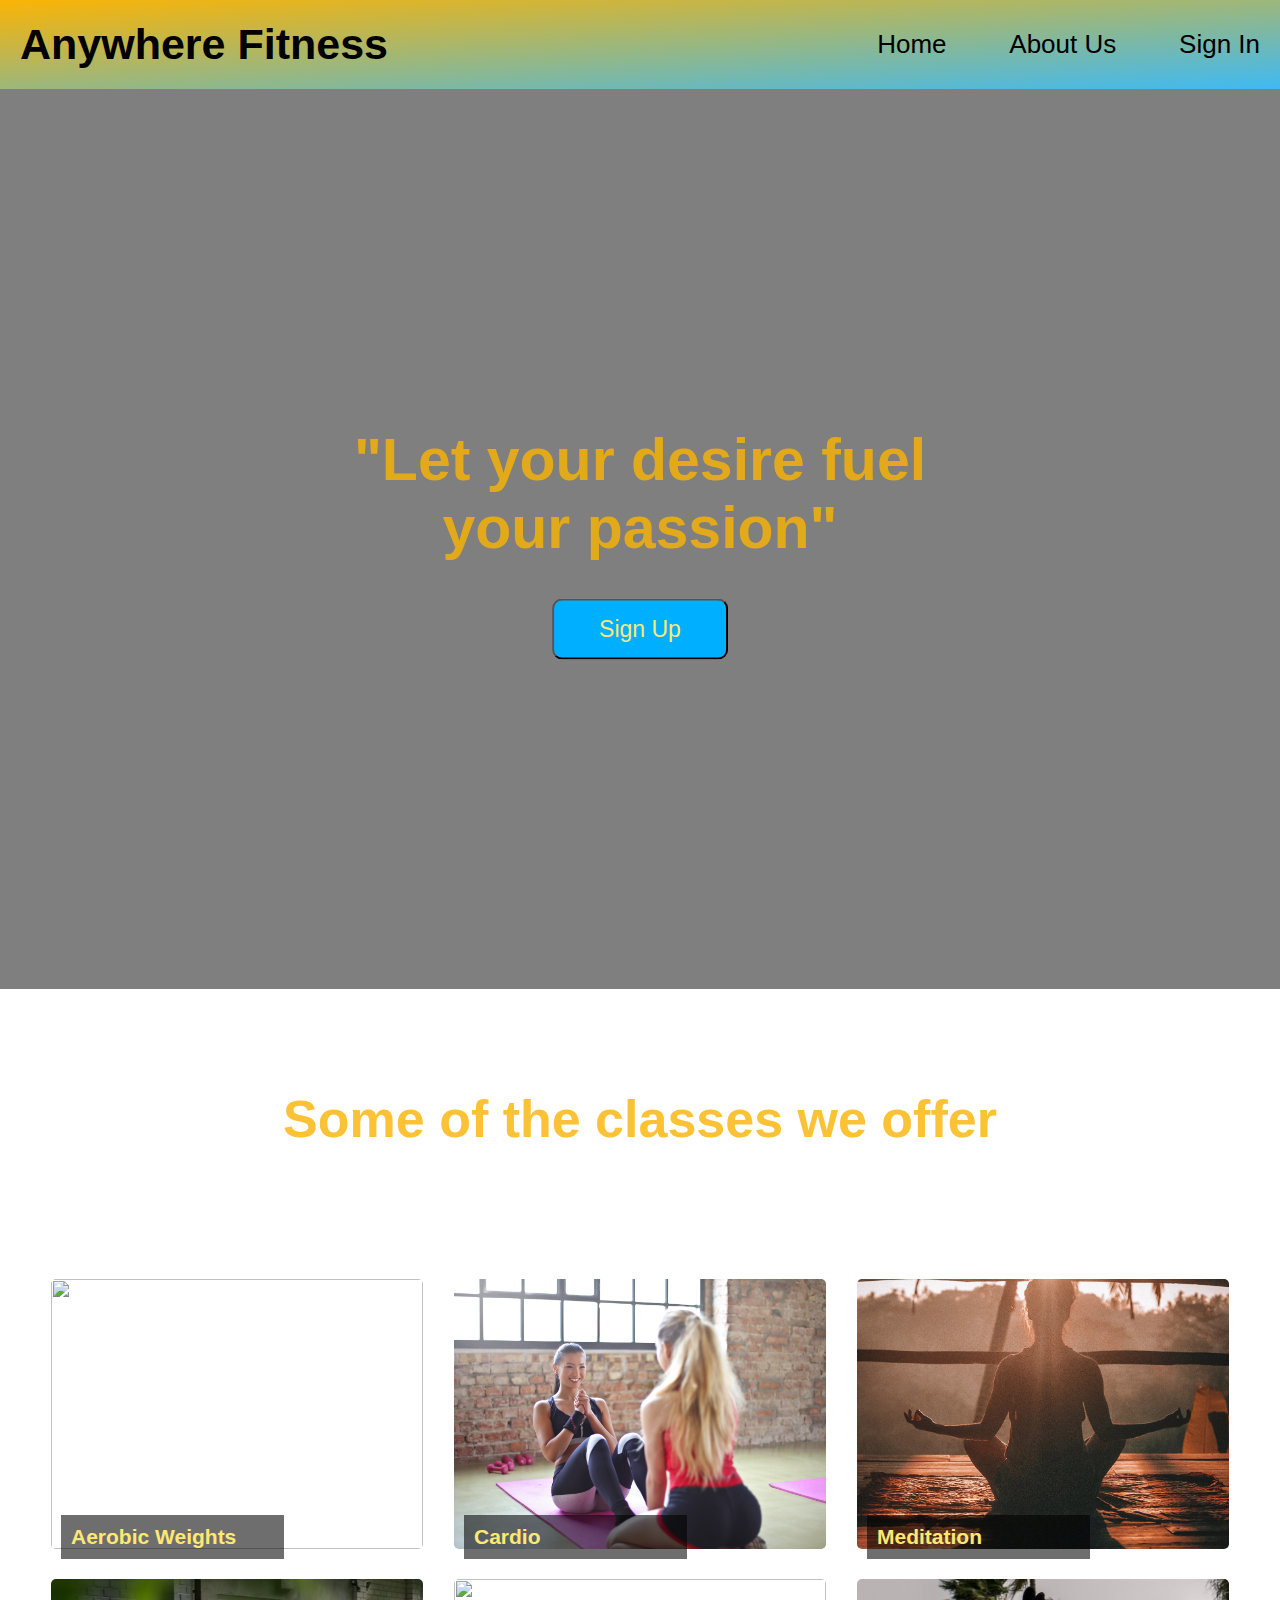
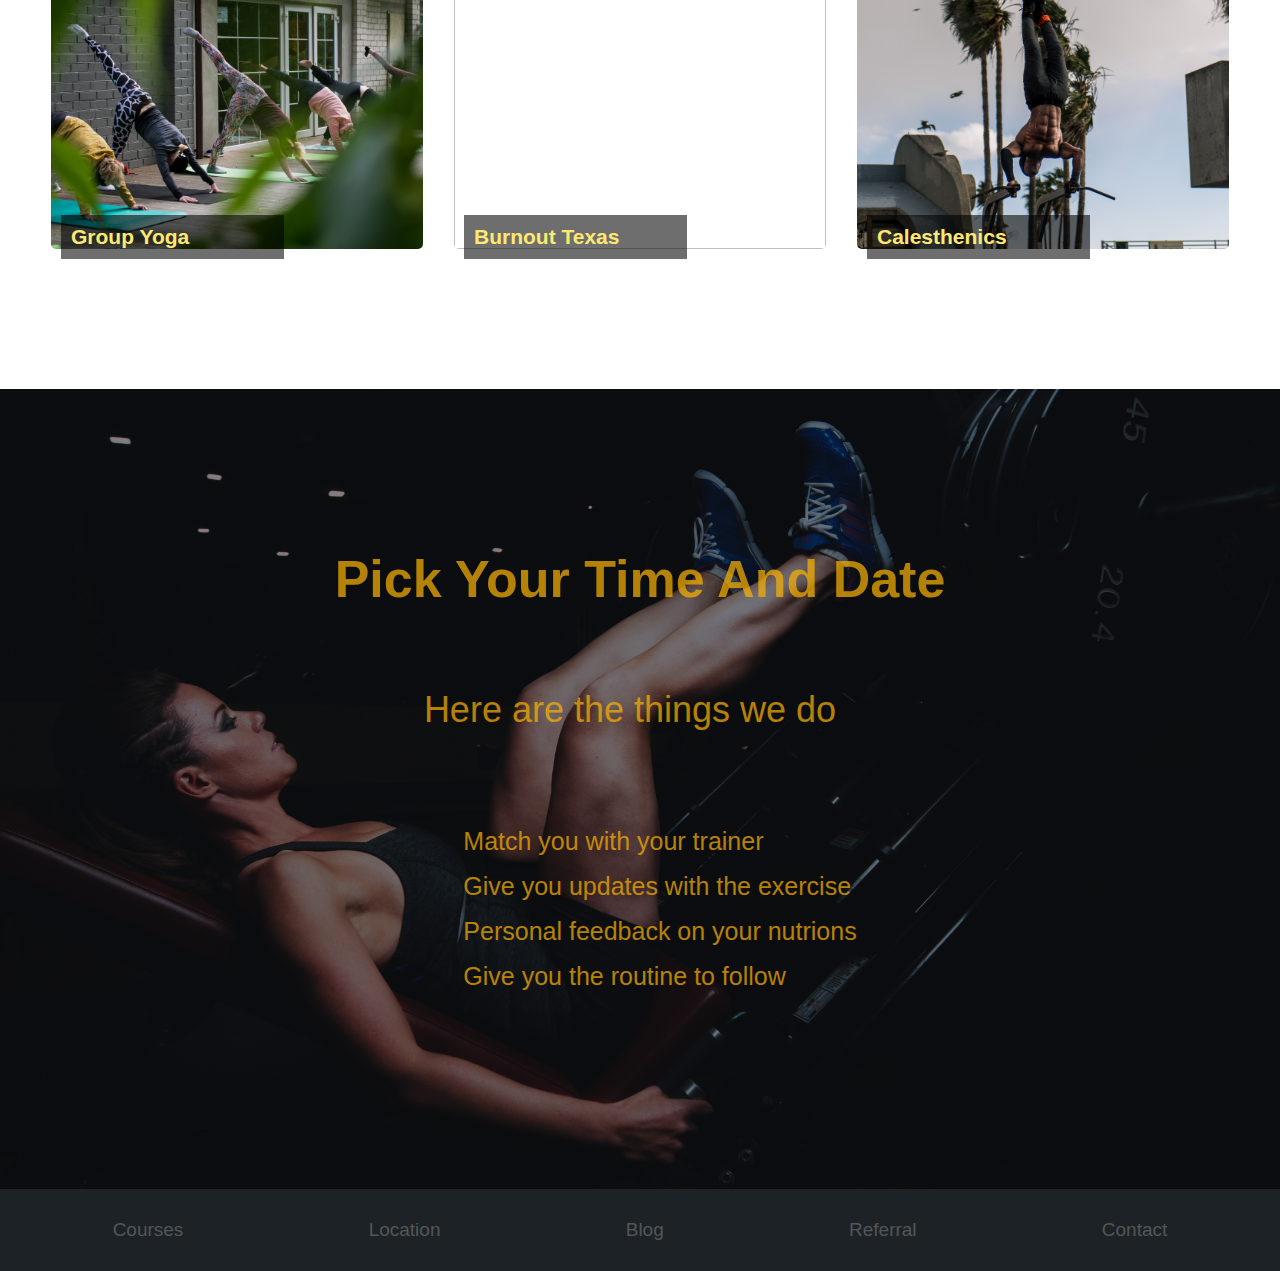
==== index.html @ d8821e3f "working on responsivness" ====
<!DOCTYPE html>
<html lang="en">
  <head>
    <meta charset="UTF-8" />
    <meta name="viewport" content="width=device-width, initial-scale=1.0" />
    <meta http-equiv="X-UA-Compatible" content="ie=edge" />
    <link rel="stylesheet" href="https://use.fontawesome.com/releases/v5.8.2/css/all.css" integrity="sha384-oS3vJWv+0UjzBfQzYUhtDYW+Pj2yciDJxpsK1OYPAYjqT085Qq/1cq5FLXAZQ7Ay" crossorigin="anonymous" />
    <link rel="stylesheet" href="css/main.css" />

    <title>Document</title>
  </head>

  <body>
    <!--Home Section-->

    <!--Starting of Header-->
    <div class="header">
      <div class="container">
        <nav class="header__nav ">
          <div class="header__logo">
            <h1 class="header__heading">Anywhere Fitness</h1>
          </div>
          <div class="header__list">
            <a class="header__list-item" href="index.html">Home</a>
            <a class="header__list-item" href="about.html">About Us</a>
            <a class="header__list-item" href="#">Sign In</a>
          </div>
        </nav>
      </div>
    </div>
    <!--End of Header-->

    <!--Start of content-->
    <div class="top-content">
      <div class="top-content__first">
        <h2 class="top-content__secondaryHeading secondaryHeading">"Let your desire fuel your passion"</h2>
        <button class="btn top-content__btn">
          Sign Up
        </button>
      </div>
    </div>
    <!--end of content-->

    <!--End of Home Section-->

    <!--Start of Class Section-->
    <section id="classes">
      <div class="container">
        <div class="heading">
          <h2 class="secondaryHeading">Some of the classes we offer</h2>
        </div>
        <div class="class">
          <div class="class__item-1">
            <img src="images/exercise-1.jpg" class="class__img" />
            <h4 class="class__item-title">Aerobic Weights</h4>
          </div>
          <div class="class__item-1">
            <img src="images/exercise-2.jpg" class="class__img" />
            <h4 class="class__item-title">Cardio</h4>
          </div>
          <div class="class__item-1">
            <img src="images/exercise-3.jpg" class="class__img" />
            <h4 class="class__item-title">Meditation</h4>
          </div>
          <div class="class__item-1">
            <img src="images/exercise-4.jpg" class="class__img" />
            <h4 class="class__item-title">Group Yoga</h4>
          </div>
          <div class="class__item-1">
            <img src="images/exercise-5.jpg" class="class__img" />
            <h4 class="class__item-title">Burnout Texas</h4>
          </div>
          <div class="class__item-1">
            <img src="images/exercise-6.jpg" class="class__img" />
            <h4 class="class__item-title">Calesthenics</h4>
          </div>
        </div>
      </div>
    </section>

    <!--Start of Places-->
    <section id="places">
      <div class="places">
        <h2 class="places__secondary secondaryHeading">Pick Your Time And Date</h2>
        <p class="places__paragraph">Here are the things we do<i class="far fa-list-alt"></i></p>
        <ul class="update">
          <li class="update__item"><i class="fas fa-handshake"></i>Match you with your trainer</li>
          <li class="update__item"><i class="fas fa-envelope-open-text"></i>Give you updates with the exercise</li>
          <li class="update__item"><i class="fas fa-utensils"></i>Personal feedback on your nutrions</li>
          <li class="update__item"><i class="fas fa-dumbbell"></i>Give you the routine to follow</li>
        </ul>
      </div>
    </section>
    <!--End of Places-->

    <!--End of Class Section-->
    <!--Footer-->
    <footer class="footer">
      <div class="container">
        <ul class="items">
          <li class="items__list">Courses</li>
          <li class="items__list">Location</li>
          <li class="items__list">Blog</li>
          <li class="items__list">Referral</li>
          <li class="items__list">Contact</li>
        </ul>
      </div>
    </footer>
    <!--End of Footer-->
  </body>
</html>
---- css/main.css ----
:root {
  --color-primary: #00afff;
  --color-primary-dark: #29b6f6;
  --color-primary-light: #3fbaf3;
  --color-secondary: #fbb403;
  --color-secondary-dark: #f8e224;
  --color-secondary-light: #fee871;
  --color-gray: #8a8c92;
  --color-gray-dark: #b0b4c1;
  --color-gray-light: #a0a9b6;
}
* {
  margin: 0;
  padding: 0;
  box-sizing: border-box;
}
html {
  font-size: 62.5%;
}
body {
  font-family: 'Oxygen', sans-serif;
}
.container {
  width: 100%;
  margin: auto;
  padding: 0 2rem;
}
@media (max-width: 800px) {
  .container {
    max-width: 80%;
    padding: 10px;
  }
}
.btn {
  padding: 1.5rem 4.5rem;
  font-size: 2.3rem;
  border-radius: 1rem;
  background-color: var(--color-primary);
  color: var(--color-secondary-light);
}
@media (max-width: 800px) {
  .btn {
    font-size: 1.2rem;
    padding: 0.5rem 2rem;
  }
}
.secondaryHeading {
  color: var(--color-secondary);
  font-size: 5.2rem;
  opacity: 0.8;
}
@media (max-width: 800px) {
  .secondaryHeading {
    font-size: 2.5rem;
  }
}
.fas {
  padding-right: 2rem;
  color: #fff;
}
.far {
  padding-left: 2rem;
  color: #fff;
}
.top-content {
  background-image: url('../images/header.jpg');
  background-size: cover;
}
.top-content__first {
  height: 90rem;
  background: rgba(0, 0, 0, 0.5);
  position: relative;
}
@media (max-width: 800px) {
  .top-content__first {
    height: 40rem;
  }
}
.top-content__secondaryHeading {
  position: absolute;
  top: 45%;
  left: 50%;
  transform: translate(-50%, -50%);
  font-size: 5.9rem;
  text-align: center;
}
@media (max-width: 800px) {
  .top-content__secondaryHeading {
    font-size: 2.5rem;
  }
}
.top-content__btn {
  position: absolute;
  top: 60%;
  left: 50%;
  transform: translate(-50%, -50%);
}
#classes {
  position: relative;
  padding-bottom: 100rem;
  height: 90rem;
}
@media (max-width: 800px) {
  #classes {
    padding-bottom: 3rem;
  }
}
.heading {
  text-align: center;
  padding-top: 10rem;
}
@media (max-width: 800px) {
  .heading {
    padding-top: 1rem;
  }
}
.class {
  display: flex;
  flex-wrap: wrap;
  align-items: center;
  justify-content: space-evenly;
  margin-top: 10rem;
}
@media (max-width: 800px) {
  .class {
    margin-top: 1rem;
  }
}
.class__item-1 {
  width: 30%;
  height: 30rem;
  padding-top: 3rem;
  position: relative;
}
.class__img {
  background-size: cover;
  width: 100%;
  height: 100%;
  border-radius: 5px;
  object-fit: cover;
}
.class__item-title {
  background-color: rgba(0, 0, 0, 0.568);
  padding: 1rem;
  bottom: -1rem;
  position: absolute;
  width: 60%;
  left: 1rem;
  color: var(--color-secondary-light);
  font-size: 2.1rem;
}
@media (max-width: 800px) {
  .class__item-title {
    font-size: 1.2rem;
    padding: 0.3rem;
  }
}
#places {
  background-image: linear-gradient(rgba(0, 0, 0, 0.5), rgba(0, 0, 0, 0.5)), url('../images/scott-webb-22437-unsplash.jpg');
  height: 80rem;
  background-repeat: none;
  background-size: 100%;
  position: relative;
}
@media (max-width: 800px) {
  #places {
    height: 50rem;
    margin-top: -17rem;
  }
}
.places__secondary {
  opacity: 0.7;
  padding-top: 16rem;
  text-align: center;
}
@media (max-width: 800px) {
  .places__secondary {
    padding-top: 7rem;
  }
}
.places__paragraph {
  color: var(--color-secondary);
  font-size: 3.6rem;
  padding-top: 8rem;
  opacity: 0.7;
  text-align: center;
}
@media (max-width: 800px) {
  .places__paragraph {
    font-size: 2.6rem;
  }
}
.update {
  list-style: none;
  margin-top: 12rem;
  position: absolute;
  top: 50%;
  left: 50%;
  transform: translate(-50%, -50%);
}
@media (max-width: 800px) {
  .update {
    margin-top: 5rem;
  }
}
.update__item {
  color: var(--color-secondary);
  font-size: 2.5rem;
  opacity: 0.7;
  line-height: 1.8;
  margin-left: 2rem;
}
@media (max-width: 800px) {
  .update__item {
    font-size: 1.7rem;
  }
}
.learn {
  background-image: url("../images/geert-pieters-688278-unsplash.jpg");
  background-size: cover;
  height: 80vh;
}
@media (max-width: 800px) {
  .learn {
    height: 50vh;
  }
}
.contact {
  background: rgba(0, 0, 0, 0.7);
  position: relative;
  background-size: cover;
  height: 100%;
}
@media (max-width: 800px) {
  .contact {
    margin-top: -2rem;
  }
}
.contact__content {
  position: absolute;
  top: 45%;
  left: 50%;
  transform: translate(-50%, -50%);
}
.contact__secondary {
  font-size: 8.8rem;
  text-align: center;
}
@media (max-width: 800px) {
  .contact__secondary {
    font-size: 2.5rem;
  }
}
.contact__paragraph {
  font-size: 2.8rem;
  color: white;
  margin-top: 4.5rem;
  text-align: center;
  line-height: 1.7;
}
@media (max-width: 800px) {
  .contact__paragraph {
    font-size: 1.7rem;
  }
}
.contact__btn {
  position: absolute;
  top: 75%;
  left: 50%;
  transform: translate(-50%, -50%);
}
@media (max-width: 800px) {
  .contact__btn {
    top: 85%;
  }
}
#employers {
  background-image: linear-gradient(to top right, var(--color-secondary-light), var(--color-primary-dark));
  padding: 10rem 0;
}
.secondary {
  text-align: center;
}
.employee {
  margin-top: 4rem;
  display: flex;
  flex-wrap: wrap;
  justify-content: space-evenly;
  align-items: center;
}
.employee__name-1 {
  width: 30rem;
  margin-right: 6rem;
  text-align: center;
  margin-top: 3rem;
}
.employee__img {
  width: 30rem;
  height: 30rem;
  background-size: cover;
  object-fit: cover;
  border-radius: 50%;
}
.employee__names {
  font-size: 2.8rem;
  margin-top: 2rem;
}
.footer {
  background: #1D2226;
}
.items {
  list-style: none;
  display: flex;
  justify-content: space-around;
}
.items__list {
  color: #535658;
  font-size: 1.9rem;
  padding: 3rem 0;
}
.header {
  background-image: linear-gradient(to bottom right, var(--color-secondary), var(--color-primary-light));
  padding: 2rem 0;
}
.header__logo {
  flex: 2;
}
@media (max-width: 800px) {
  .header__logo {
    font-size: 2.5rem;
  }
}
.header__nav {
  display: flex;
  align-items: center;
}
.header__heading {
  font-size: 4.3rem;
}
@media (max-width: 800px) {
  .header__heading {
    font-size: 2.5rem;
  }
}
.header__list-item {
  padding-left: 6rem;
  text-decoration: none;
  font-size: 2.6rem;
  color: black;
}
@media (max-width: 800px) {
  .header__list-item {
    font-size: 1.7rem;
  }
}
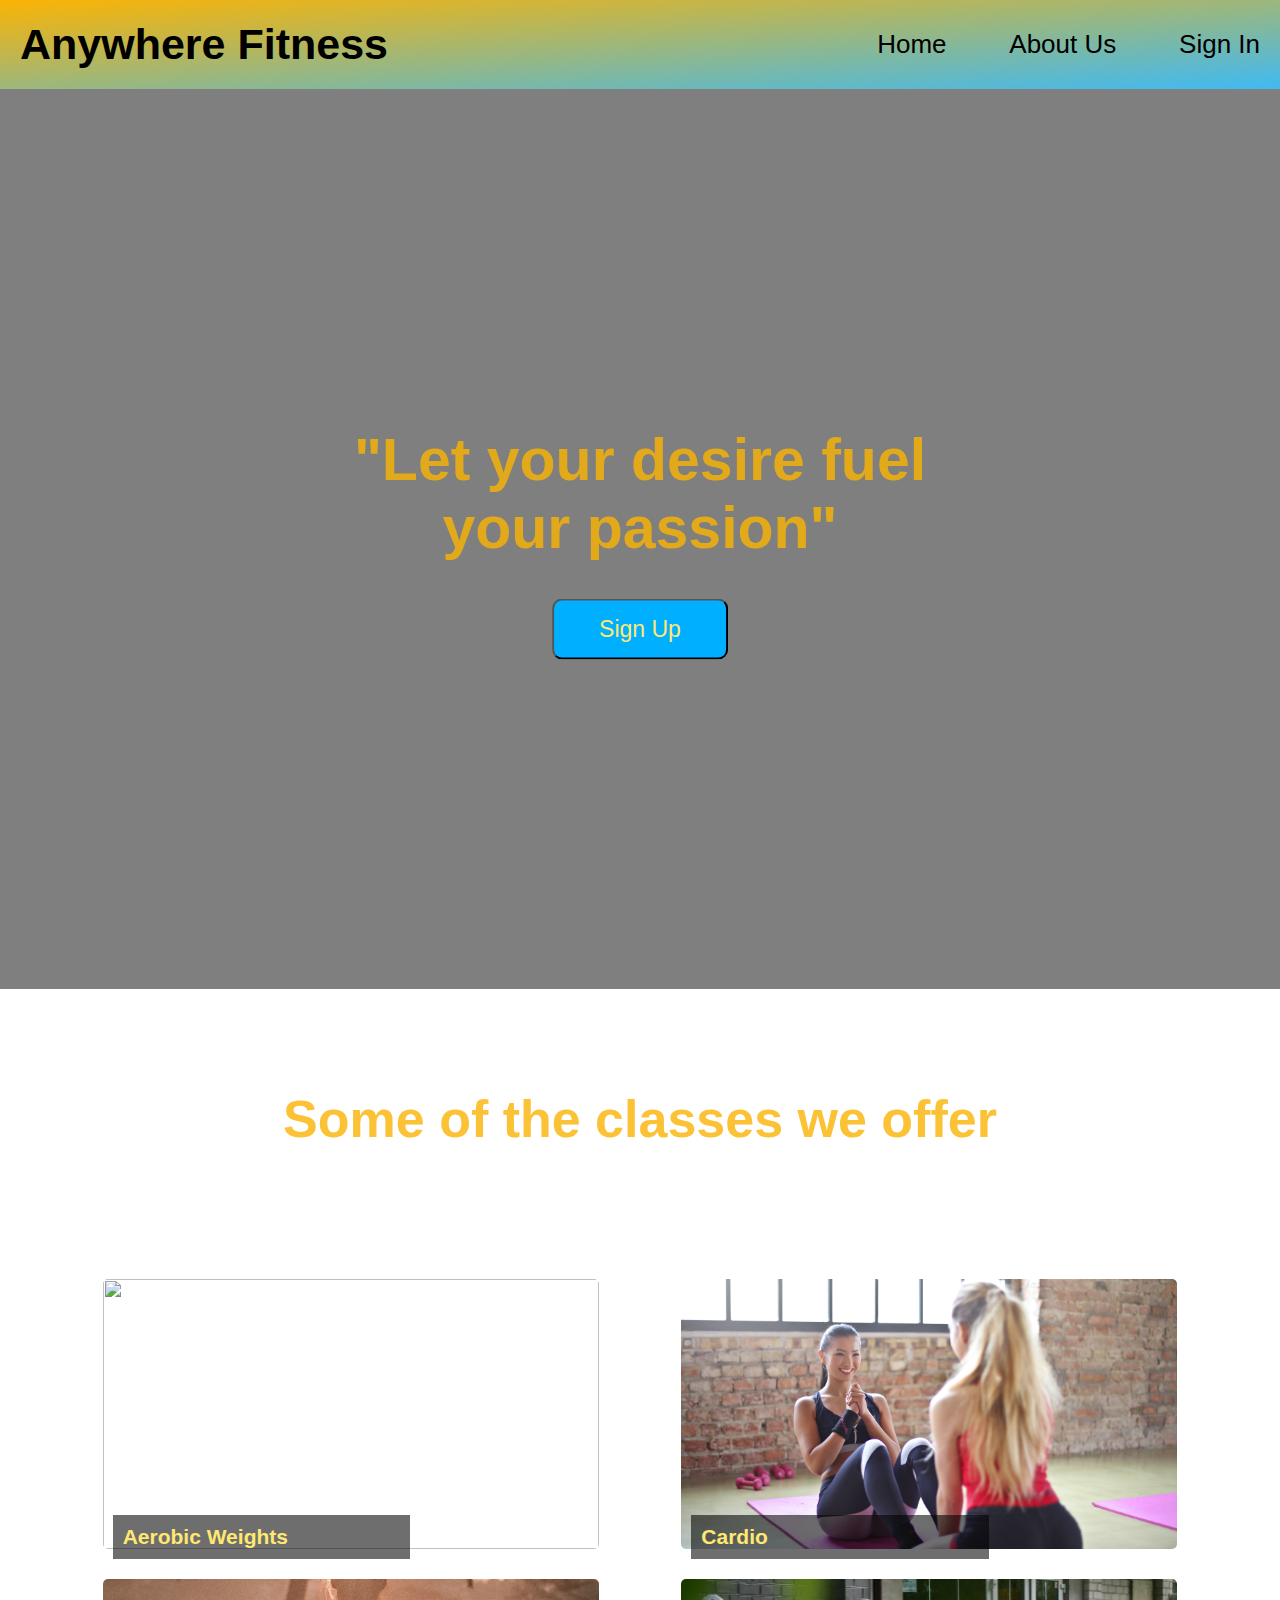
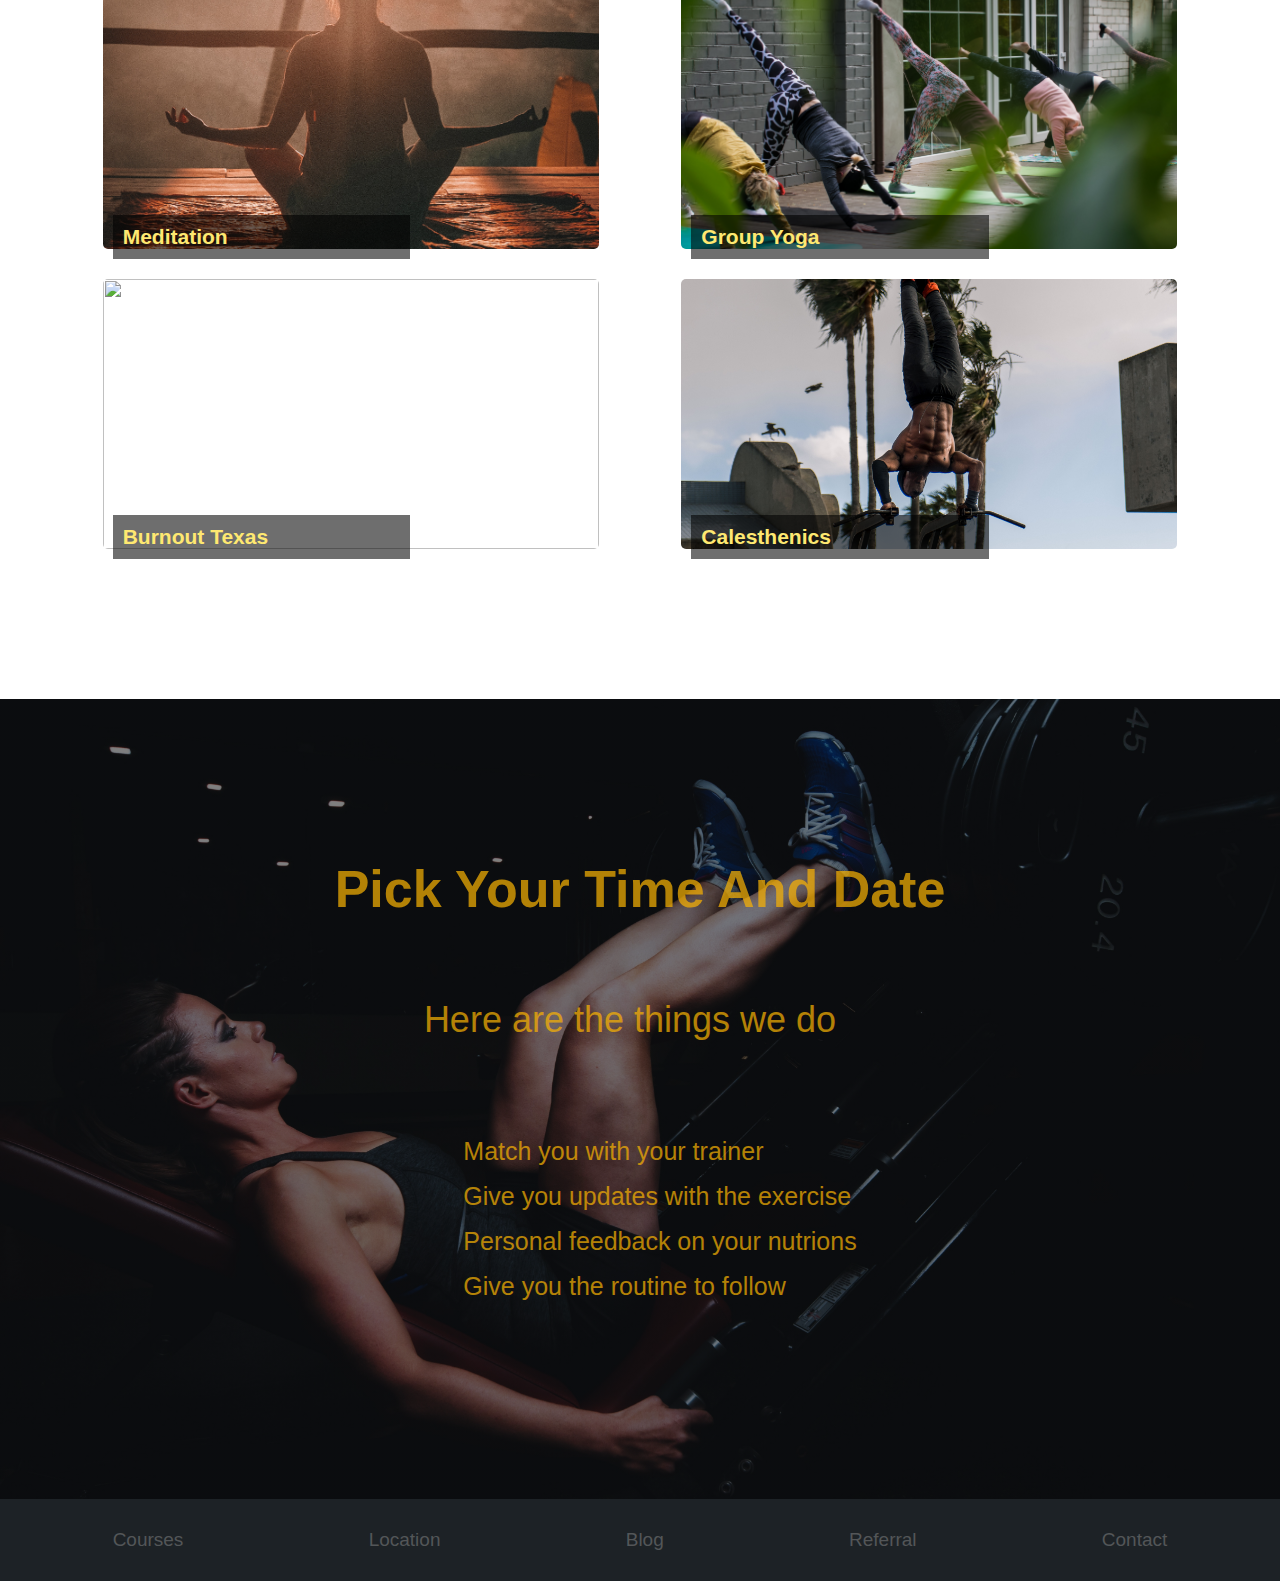
==== commit cbe32f30: "making changes to palces part" ====
--- a/index.html
+++ b/index.html
@@ -80,15 +80,17 @@
 
     <!--Start of Places-->
     <section id="places">
-      <div class="places">
-        <h2 class="places__secondary secondaryHeading">Pick Your Time And Date</h2>
-        <p class="places__paragraph">Here are the things we do<i class="far fa-list-alt"></i></p>
-        <ul class="update">
-          <li class="update__item"><i class="fas fa-handshake"></i>Match you with your trainer</li>
-          <li class="update__item"><i class="fas fa-envelope-open-text"></i>Give you updates with the exercise</li>
-          <li class="update__item"><i class="fas fa-utensils"></i>Personal feedback on your nutrions</li>
-          <li class="update__item"><i class="fas fa-dumbbell"></i>Give you the routine to follow</li>
-        </ul>
+      <div class="container">
+        <div class="places">
+          <h2 class="places__secondary secondaryHeading">Pick Your Time And Date</h2>
+          <p class="places__paragraph">Here are the things we do<i class="far fa-list-alt"></i></p>
+          <ul class="update">
+            <li class="update__item"><i class="fas fa-handshake"></i>Match you with your trainer</li>
+            <li class="update__item"><i class="fas fa-envelope-open-text"></i>Give you updates with the exercise</li>
+            <li class="update__item"><i class="fas fa-utensils"></i>Personal feedback on your nutrions</li>
+            <li class="update__item"><i class="fas fa-dumbbell"></i>Give you the routine to follow</li>
+          </ul>
+        </div>
       </div>
     </section>
     <!--End of Places-->
--- a/css/main.css
+++ b/css/main.css
@@ -54,6 +54,11 @@
     font-size: 2.5rem;
   }
 }
+@media (max-width: 500px) {
+  .secondaryHeading {
+    font-size: 1.3rem;
+  }
+}
 .fas {
   padding-right: 2rem;
   color: #fff;
@@ -76,6 +81,11 @@
     height: 40rem;
   }
 }
+@media (max-width: 500px) {
+  .top-content__first {
+    height: 30rem;
+  }
+}
 .top-content__secondaryHeading {
   position: absolute;
   top: 45%;
@@ -95,10 +105,14 @@
   left: 50%;
   transform: translate(-50%, -50%);
 }
+@media (max-width: 500px) {
+  .top-content__btn {
+    top: 70%;
+  }
+}
 #classes {
   position: relative;
-  padding-bottom: 100rem;
-  height: 90rem;
+  padding-bottom: 15rem;
 }
 @media (max-width: 800px) {
   #classes {
@@ -112,6 +126,11 @@
 @media (max-width: 800px) {
   .heading {
     padding-top: 1rem;
+  }
+}
+@media (max-width: 500px) {
+  .heading {
+    padding-top: 2rem;
   }
 }
 .class {
@@ -126,11 +145,21 @@
     margin-top: 1rem;
   }
 }
+@media (max-width: 500px) {
+  .class {
+    margin-top: 0.5rem;
+  }
+}
 .class__item-1 {
-  width: 30%;
+  width: 40%;
   height: 30rem;
   padding-top: 3rem;
   position: relative;
+}
+@media (max-width: 500px) {
+  .class__item-1 {
+    height: 15rem;
+  }
 }
 .class__img {
   background-size: cover;
@@ -155,17 +184,22 @@
     padding: 0.3rem;
   }
 }
+@media (max-width: 500px) {
+  .class__item-title {
+    font-size: 1rem;
+    padding: 0.1rem;
+  }
+}
 #places {
   background-image: linear-gradient(rgba(0, 0, 0, 0.5), rgba(0, 0, 0, 0.5)), url('../images/scott-webb-22437-unsplash.jpg');
   height: 80rem;
-  background-repeat: none;
+  background-repeat: no-repeat;
   background-size: 100%;
   position: relative;
 }
 @media (max-width: 800px) {
   #places {
     height: 50rem;
-    margin-top: -17rem;
   }
 }
 .places__secondary {
@@ -278,6 +312,11 @@
   background-image: linear-gradient(to top right, var(--color-secondary-light), var(--color-primary-dark));
   padding: 10rem 0;
 }
+@media (max-width: 800px) {
+  #employers {
+    padding: 3rem 0;
+  }
+}
 .secondary {
   text-align: center;
 }
@@ -289,14 +328,14 @@
   align-items: center;
 }
 .employee__name-1 {
-  width: 30rem;
+  width: 13%;
   margin-right: 6rem;
   text-align: center;
   margin-top: 3rem;
+  height: 15%;
 }
 .employee__img {
-  width: 30rem;
-  height: 30rem;
+  width: 100%;
   background-size: cover;
   object-fit: cover;
   border-radius: 50%;
@@ -304,6 +343,11 @@
 .employee__names {
   font-size: 2.8rem;
   margin-top: 2rem;
+}
+@media (max-width: 800px) {
+  .employee__names {
+    font-size: 1.7rem;
+  }
 }
 .footer {
   background: #1D2226;
@@ -322,6 +366,11 @@
   background-image: linear-gradient(to bottom right, var(--color-secondary), var(--color-primary-light));
   padding: 2rem 0;
 }
+@media (max-width: 500px) {
+  .header {
+    padding: 1rem;
+  }
+}
 .header__logo {
   flex: 2;
 }
@@ -340,6 +389,11 @@
 @media (max-width: 800px) {
   .header__heading {
     font-size: 2.5rem;
+  }
+}
+@media (max-width: 500px) {
+  .header__heading {
+    font-size: 1.8rem;
   }
 }
 .header__list-item {
@@ -353,3 +407,9 @@
     font-size: 1.7rem;
   }
 }
+@media (max-width: 500px) {
+  .header__list-item {
+    font-size: 1.2rem;
+    padding-left: 1rem;
+  }
+}
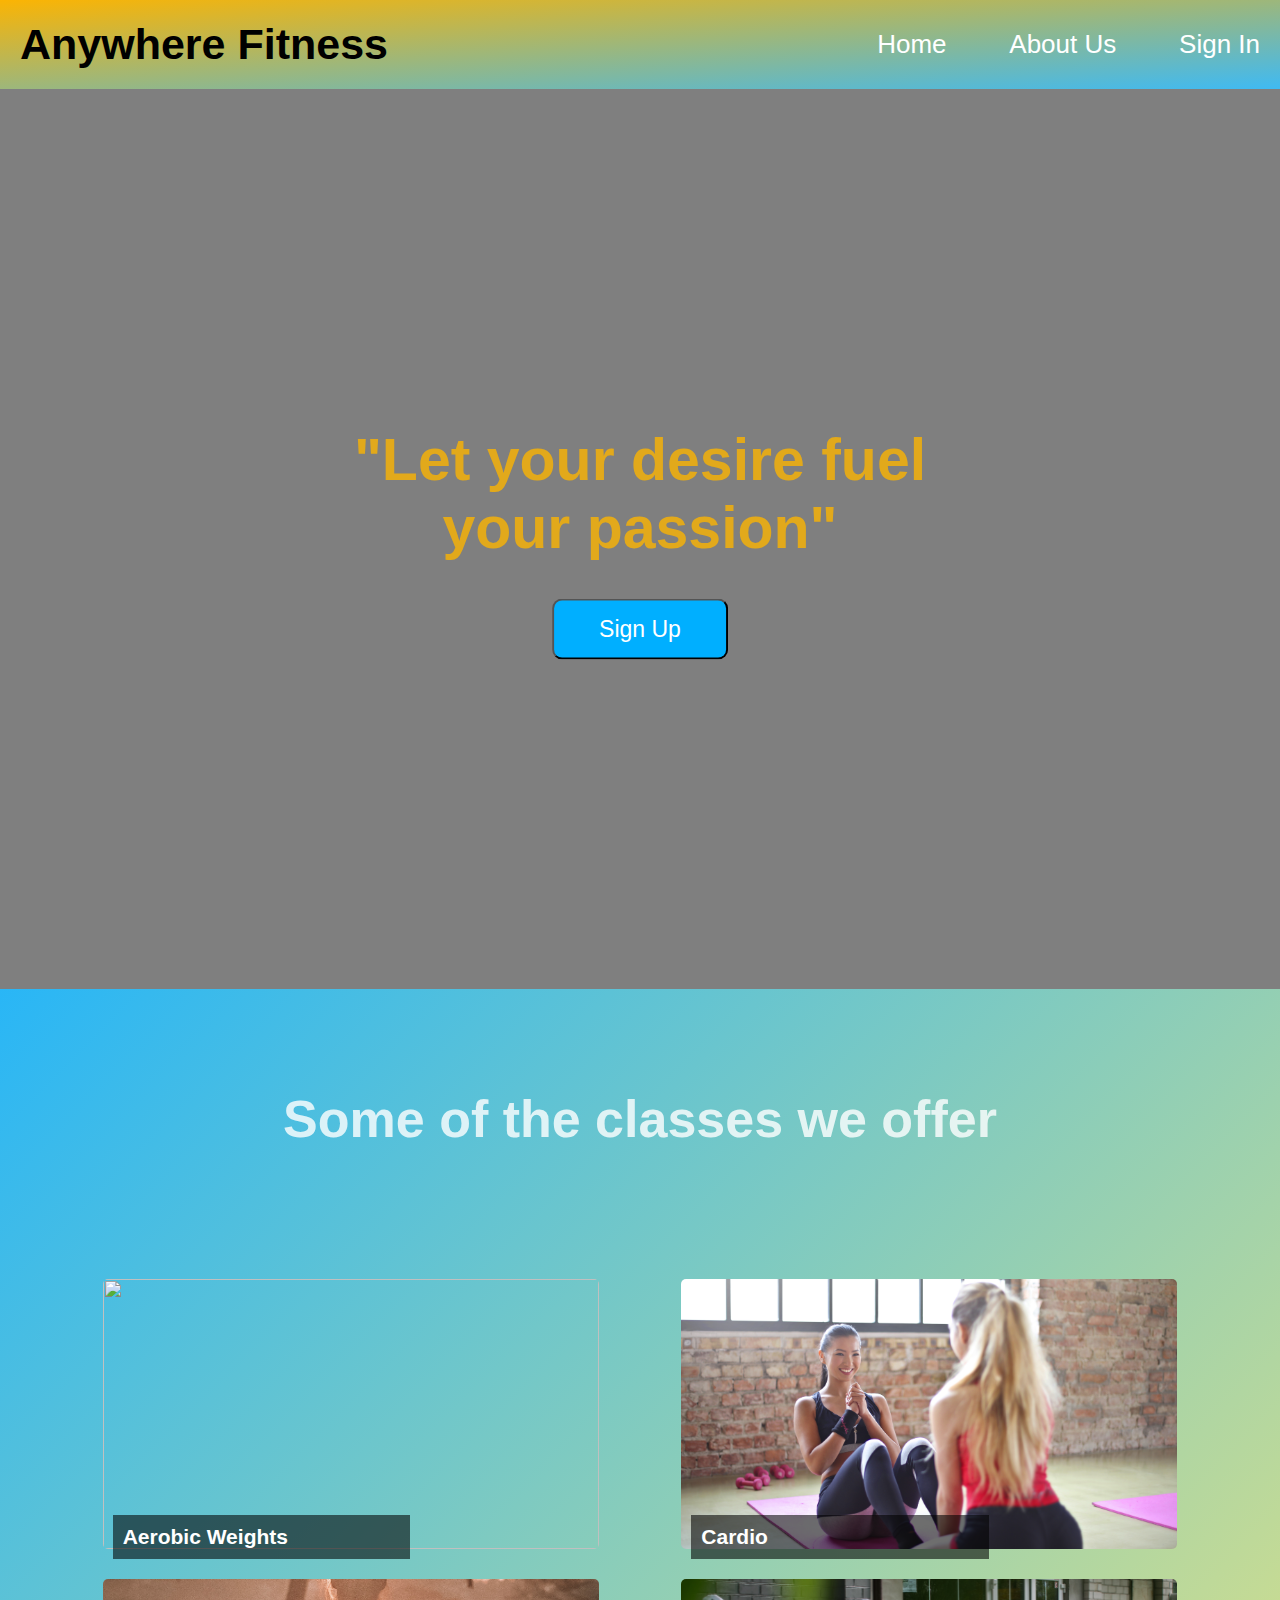
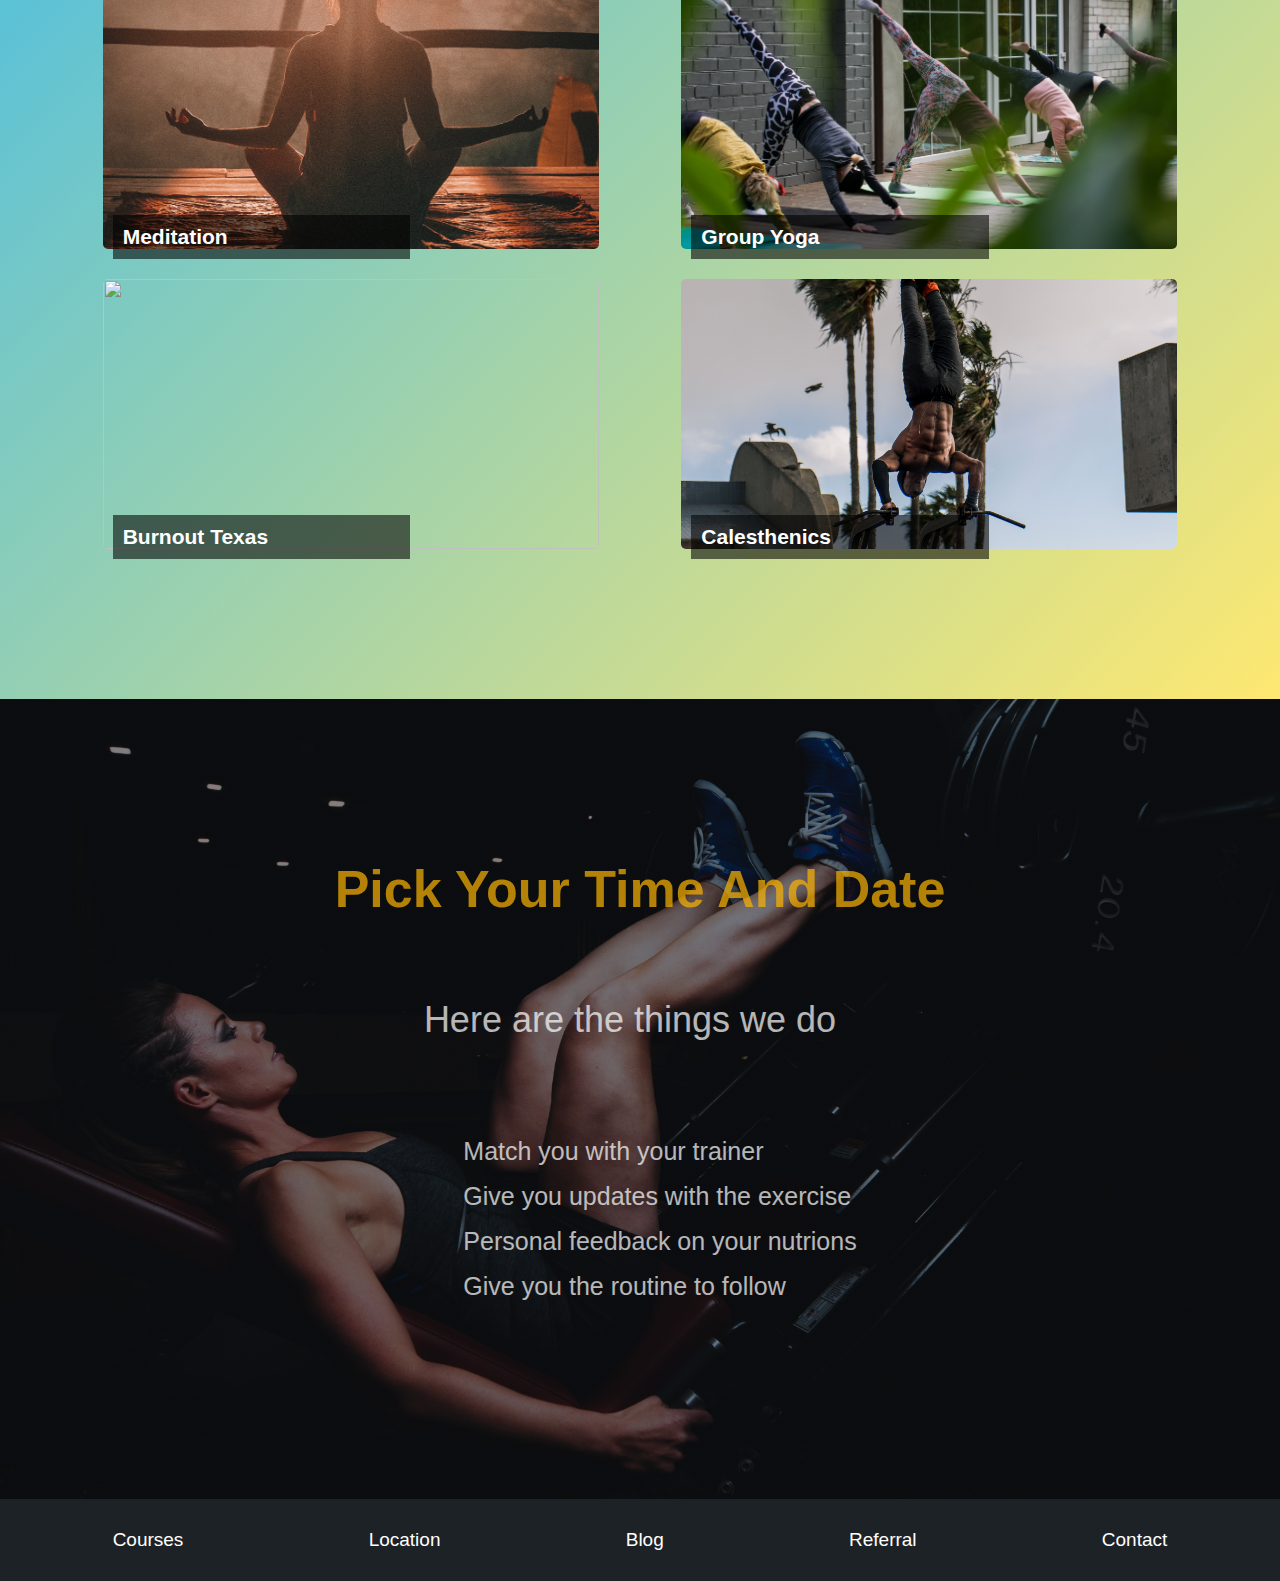
==== commit 6b73e4af: "almost finished with responsive for the second time" ====
--- a/index.html
+++ b/index.html
@@ -47,7 +47,7 @@
     <section id="classes">
       <div class="container">
         <div class="heading">
-          <h2 class="secondaryHeading">Some of the classes we offer</h2>
+          <h2 class="secondaryHeading ">Some of the classes we offer</h2>
         </div>
         <div class="class">
           <div class="class__item-1">
--- a/css/main.css
+++ b/css/main.css
@@ -36,7 +36,7 @@
   font-size: 2.3rem;
   border-radius: 1rem;
   background-color: var(--color-primary);
-  color: var(--color-secondary-light);
+  color: #fff;
 }
 @media (max-width: 800px) {
   .btn {
@@ -56,7 +56,7 @@
 }
 @media (max-width: 500px) {
   .secondaryHeading {
-    font-size: 1.3rem;
+    font-size: 1.6rem;
   }
 }
 .fas {
@@ -113,6 +113,7 @@
 #classes {
   position: relative;
   padding-bottom: 15rem;
+  background-image: linear-gradient(to right bottom, var(--color-primary-dark), var(--color-secondary-light));
 }
 @media (max-width: 800px) {
   #classes {
@@ -125,13 +126,16 @@
 }
 @media (max-width: 800px) {
   .heading {
-    padding-top: 1rem;
+    padding-top: 4rem;
   }
 }
 @media (max-width: 500px) {
   .heading {
     padding-top: 2rem;
   }
+}
+.heading .secondaryHeading {
+  color: white;
 }
 .class {
   display: flex;
@@ -175,7 +179,7 @@
   position: absolute;
   width: 60%;
   left: 1rem;
-  color: var(--color-secondary-light);
+  color: #fff;
   font-size: 2.1rem;
 }
 @media (max-width: 800px) {
@@ -202,6 +206,11 @@
     height: 50rem;
   }
 }
+@media (max-width: 500px) {
+  #places {
+    height: 30rem;
+  }
+}
 .places__secondary {
   opacity: 0.7;
   padding-top: 16rem;
@@ -213,7 +222,7 @@
   }
 }
 .places__paragraph {
-  color: var(--color-secondary);
+  color: #fff;
   font-size: 3.6rem;
   padding-top: 8rem;
   opacity: 0.7;
@@ -224,6 +233,13 @@
     font-size: 2.6rem;
   }
 }
+@media (max-width: 500px) {
+  .places__paragraph {
+    font-size: 1rem;
+    padding-top: 2rem;
+    padding-left: 3rem;
+  }
+}
 .update {
   list-style: none;
   margin-top: 12rem;
@@ -237,8 +253,14 @@
     margin-top: 5rem;
   }
 }
+@media (max-width: 500px) {
+  .update {
+    margin-top: 0;
+    top: 70%;
+  }
+}
 .update__item {
-  color: var(--color-secondary);
+  color: #fff;
   font-size: 2.5rem;
   opacity: 0.7;
   line-height: 1.8;
@@ -249,12 +271,23 @@
     font-size: 1.7rem;
   }
 }
+@media (max-width: 500px) {
+  .update__item {
+    font-size: 1rem;
+    line-height: none;
+  }
+}
 .learn {
   background-image: url("../images/geert-pieters-688278-unsplash.jpg");
   background-size: cover;
-  height: 80vh;
-}
-@media (max-width: 800px) {
+  height: 90vh;
+}
+@media (max-width: 800px) {
+  .learn {
+    height: 50vh;
+  }
+}
+@media (max-width: 500px) {
   .learn {
     height: 50vh;
   }
@@ -285,6 +318,11 @@
     font-size: 2.5rem;
   }
 }
+@media (max-width: 500px) {
+  .contact__secondary {
+    font-size: 2.5rem;
+  }
+}
 .contact__paragraph {
   font-size: 2.8rem;
   color: white;
@@ -297,6 +335,12 @@
     font-size: 1.7rem;
   }
 }
+@media (max-width: 500px) {
+  .contact__paragraph {
+    font-size: 1rem;
+    margin-top: 1rem;
+  }
+}
 .contact__btn {
   position: absolute;
   top: 75%;
@@ -308,8 +352,13 @@
     top: 85%;
   }
 }
+@media (max-width: 500px) {
+  .contact__btn {
+    font-size: 1rem;
+  }
+}
 #employers {
-  background-image: linear-gradient(to top right, var(--color-secondary-light), var(--color-primary-dark));
+  background-image: linear-gradient(to top right, var(--color-gray-dark), var(--color-gray-light));
   padding: 10rem 0;
 }
 @media (max-width: 800px) {
@@ -319,6 +368,7 @@
 }
 .secondary {
   text-align: center;
+  color: #fff;
 }
 .employee {
   margin-top: 4rem;
@@ -327,12 +377,30 @@
   justify-content: space-evenly;
   align-items: center;
 }
+@media (max-width: 800px) {
+  .employee {
+    margin-top: 1rem;
+  }
+}
+@media (max-width: 500px) {
+  .employee {
+    justify-content: none;
+  }
+}
 .employee__name-1 {
   width: 13%;
   margin-right: 6rem;
   text-align: center;
   margin-top: 3rem;
   height: 15%;
+}
+@media (max-width: 500px) {
+  .employee__name-1 {
+    justify-content: space-around;
+    width: 10%;
+    margin-right: none;
+    height: 3%;
+  }
 }
 .employee__img {
   width: 100%;
@@ -349,6 +417,11 @@
     font-size: 1.7rem;
   }
 }
+@media (max-width: 500px) {
+  .employee__names {
+    font-size: 1rem;
+  }
+}
 .footer {
   background: #1D2226;
 }
@@ -358,9 +431,15 @@
   justify-content: space-around;
 }
 .items__list {
-  color: #535658;
+  color: #fff;
   font-size: 1.9rem;
   padding: 3rem 0;
+}
+@media (max-width: 500px) {
+  .items__list {
+    font-size: 1rem;
+    padding: 1rem 0;
+  }
 }
 .header {
   background-image: linear-gradient(to bottom right, var(--color-secondary), var(--color-primary-light));
@@ -400,7 +479,7 @@
   padding-left: 6rem;
   text-decoration: none;
   font-size: 2.6rem;
-  color: black;
+  color: #fff;
 }
 @media (max-width: 800px) {
   .header__list-item {
@@ -409,7 +488,7 @@
 }
 @media (max-width: 500px) {
   .header__list-item {
-    font-size: 1.2rem;
+    font-size: 1rem;
     padding-left: 1rem;
   }
 }
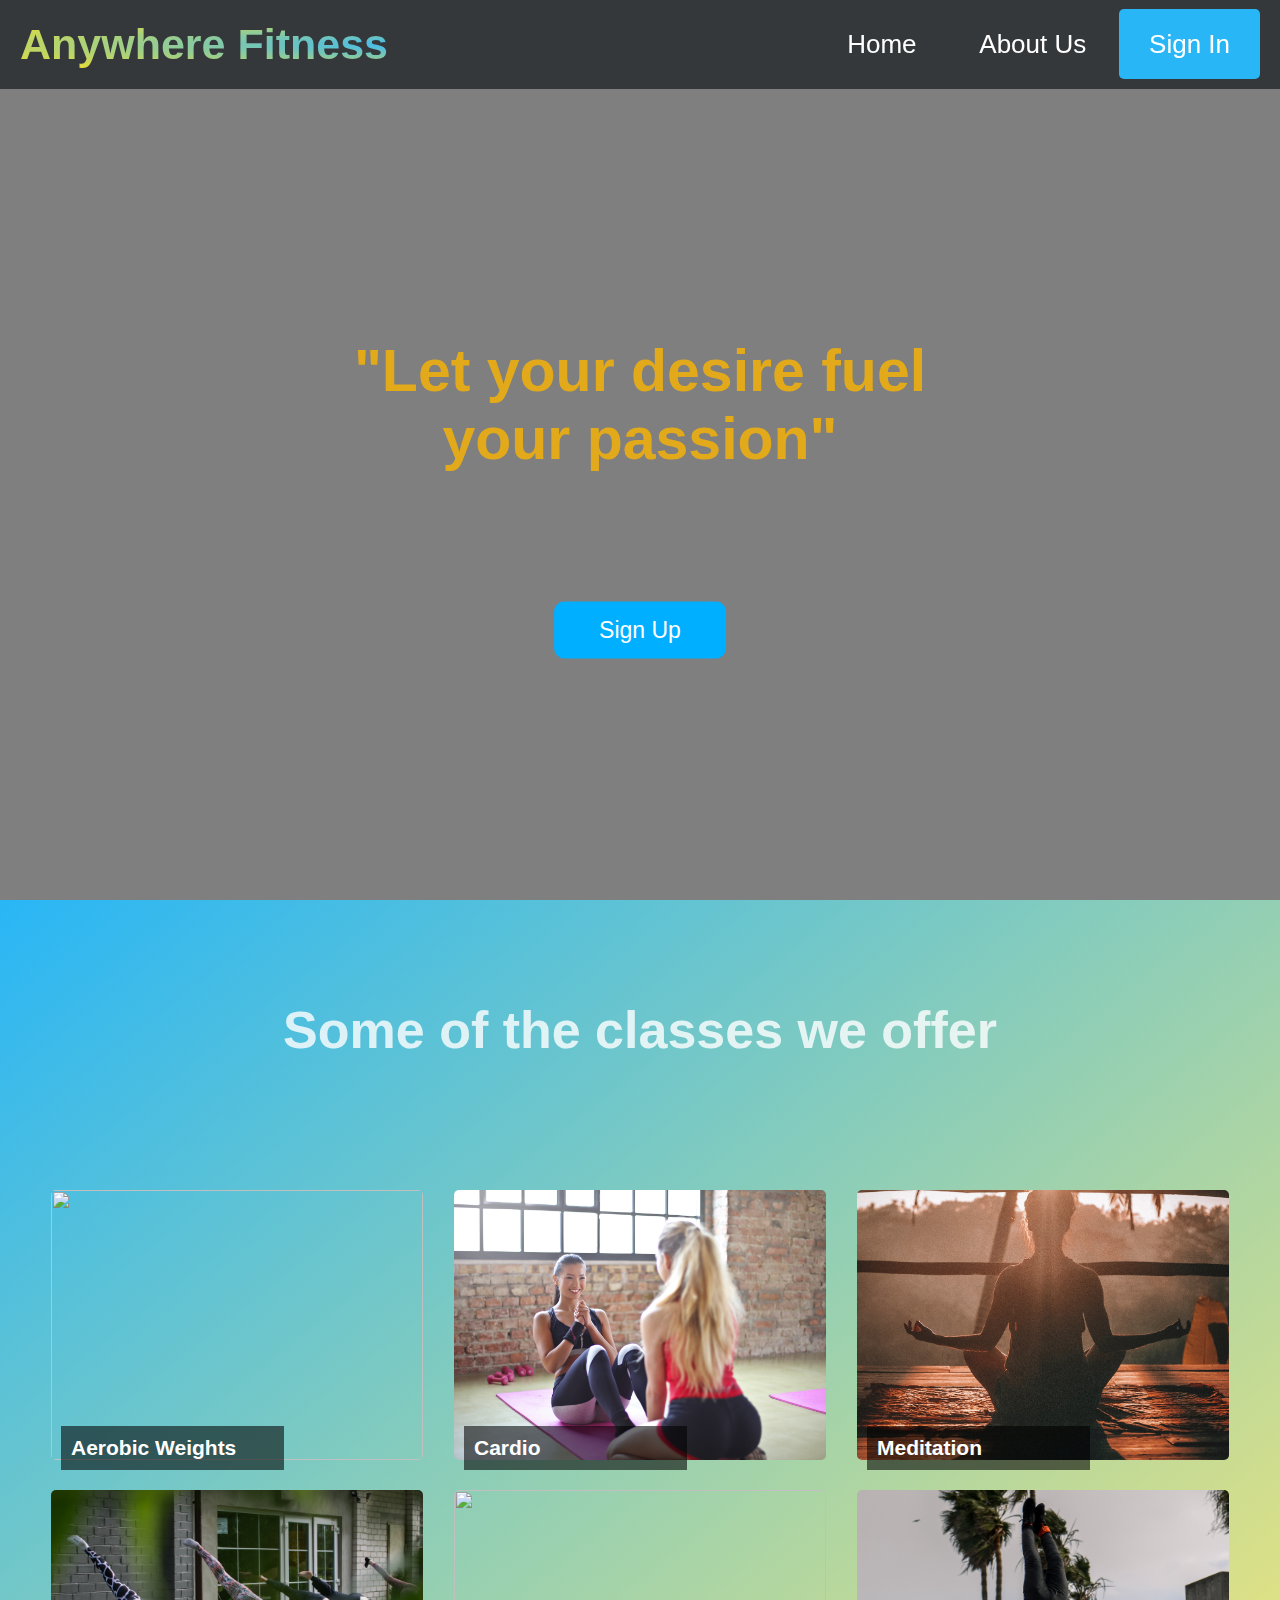
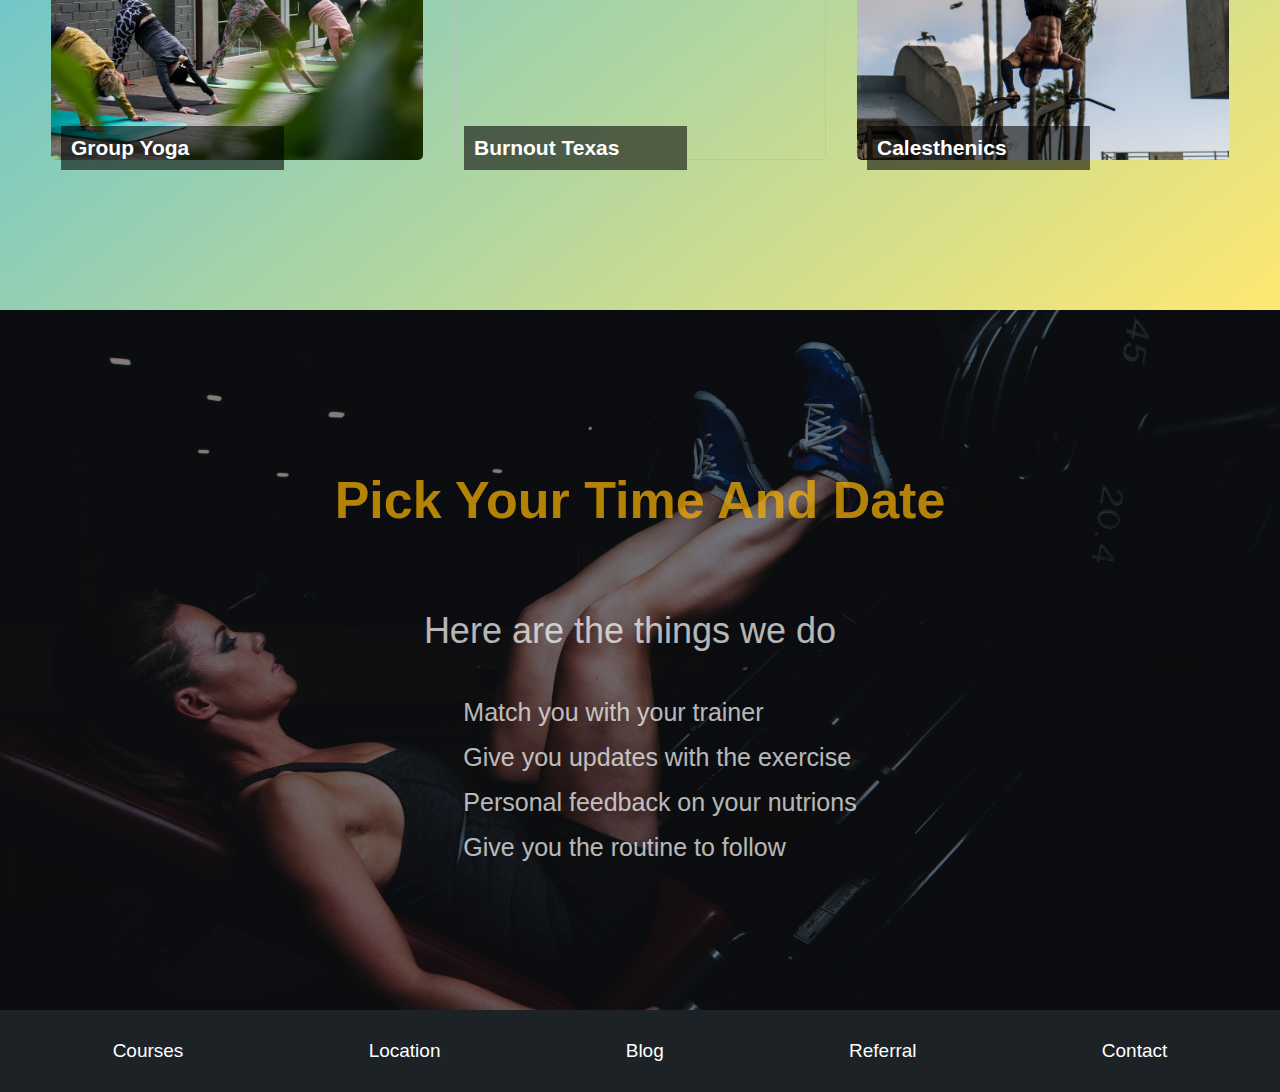
==== commit aa5ba11d: "done with the animations" ====
--- a/index.html
+++ b/index.html
@@ -23,7 +23,7 @@
           <div class="header__list">
             <a class="header__list-item" href="index.html">Home</a>
             <a class="header__list-item" href="about.html">About Us</a>
-            <a class="header__list-item" href="#">Sign In</a>
+            <a class="header__list-item header__sign-in" href="https://dazzling-shirley-a228b1.netlify.com">Sign In</a>
           </div>
         </nav>
       </div>
@@ -35,7 +35,7 @@
       <div class="top-content__first">
         <h2 class="top-content__secondaryHeading secondaryHeading">"Let your desire fuel your passion"</h2>
         <button class="btn top-content__btn">
-          Sign Up
+          <a href="https://dazzling-shirley-a228b1.netlify.com">Sign Up</a>
         </button>
       </div>
     </div>
--- a/css/main.css
+++ b/css/main.css
@@ -20,6 +20,10 @@
 body {
   font-family: 'Oxygen', sans-serif;
 }
+a {
+  text-decoration: none;
+  color: white;
+}
 .container {
   width: 100%;
   margin: auto;
@@ -38,6 +42,13 @@
   background-color: var(--color-primary);
   color: #fff;
 }
+.btn:hover {
+  box-shadow: 0 1rem 2rem rgba(85, 83, 83, 0.3);
+}
+.btn:hover::after {
+  transform: scaleX(1.4) scaleY(1.6);
+  opacity: 0;
+}
 @media (max-width: 800px) {
   .btn {
     font-size: 1.2rem;
@@ -48,10 +59,11 @@
   color: var(--color-secondary);
   font-size: 5.2rem;
   opacity: 0.8;
+  animation: moveUp 0.8s;
 }
 @media (max-width: 800px) {
   .secondaryHeading {
-    font-size: 2.5rem;
+    font-size: 2rem;
   }
 }
 @media (max-width: 500px) {
@@ -66,6 +78,75 @@
 .far {
   padding-left: 2rem;
   color: #fff;
+}
+@keyframes moveFromLeft {
+  0% {
+    opacity: 0;
+    transform: translateX(-12rem);
+  }
+  80% {
+    opacity: 1;
+    transform: translateX(2rem);
+  }
+  100% {
+    opacity: 1;
+    transform: translateX(0);
+  }
+}
+@keyframes moveFromRight {
+  0% {
+    opacity: 0;
+    transform: translateX(12rem);
+  }
+  80% {
+    opacity: 1;
+    transform: translateX(-2rem);
+  }
+  100% {
+    opacity: 1;
+    transform: translateX(0);
+  }
+}
+@keyframes moveFromBottom {
+  0% {
+    opacity: 0;
+    background-color: white;
+  }
+  100% {
+    opacity: 1;
+    background-color: var(--color-secondary-light);
+  }
+}
+@keyframes changeColor {
+  0% {
+    color: var(--color-primary-dark);
+  }
+  40% {
+    color: var(--color-primary-light);
+  }
+  70% {
+    color: var(--color-secondary-light);
+  }
+  100% {
+    color: var(--color-secondary-dark);
+  }
+}
+@keyframes changeColorTwo {
+  0% {
+    color: black;
+  }
+  30% {
+    color: var(--color-primary-dark);
+  }
+  50% {
+    color: var(--color-primary-light);
+  }
+  70% {
+    color: var(--color-secondary-dark);
+  }
+  100% {
+    color: var(--color-secondary-light);
+  }
 }
 .top-content {
   background-image: url('../images/header.jpg');
@@ -75,6 +156,12 @@
   height: 90rem;
   background: rgba(0, 0, 0, 0.5);
   position: relative;
+  animation: all 0.2s;
+}
+@media (max-width: 1000px) {
+  .top-content__first {
+    height: 70rem;
+  }
 }
 @media (max-width: 800px) {
   .top-content__first {
@@ -93,17 +180,42 @@
   transform: translate(-50%, -50%);
   font-size: 5.9rem;
   text-align: center;
-}
-@media (max-width: 800px) {
+  animation-name: changeColor;
+  animation-duration: 1s;
+  transition: hover 0.9s;
+}
+.top-content__secondaryHeading:hover {
+  border-bottom: 5px dotted var(--color-primary-dark);
+}
+@media (max-width: 1000px) {
   .top-content__secondaryHeading {
-    font-size: 2.5rem;
+    font-size: 3.8rem;
+  }
+}
+@media (max-width: 800px) {
+  .top-content__secondaryHeading {
+    font-size: 2rem;
+  }
+}
+@media (max-width: 500px) {
+  .top-content__secondaryHeading {
+    font-size: 2rem;
   }
 }
 .top-content__btn {
   position: absolute;
-  top: 60%;
+  top: 70%;
   left: 50%;
   transform: translate(-50%, -50%);
+  border: none;
+  cursor: pointer;
+  outline: none;
+  animation-name: moveFromBottom;
+  animation-duration: 1s;
+}
+.top-content__btn:hover {
+  background-color: var(--color-secondary-dark);
+  font-weight: bold;
 }
 @media (max-width: 500px) {
   .top-content__btn {
@@ -136,6 +248,15 @@
 }
 .heading .secondaryHeading {
   color: white;
+  animation-name: changeColorTwo;
+  animation-duration: 0.7s;
+  transition: all 1s;
+}
+.heading .secondaryHeading:hover {
+  transform: scale(1.3);
+  color: var(--color-secondary-light);
+  box-shadow: 0 1rem 2rem rgba(0, 0, 0, 0.5);
+  display: inline-block;
 }
 .class {
   display: flex;
@@ -155,13 +276,24 @@
   }
 }
 .class__item-1 {
-  width: 40%;
+  width: 30%;
   height: 30rem;
   padding-top: 3rem;
   position: relative;
-}
-@media (max-width: 500px) {
+  transition: all 0.1s;
+}
+.class__item-1:hover {
+  transform: scale(1.1);
+}
+@media (max-width: 800px) {
   .class__item-1 {
+    width: 40%;
+    height: 20rem;
+  }
+}
+@media (max-width: 500px) {
+  .class__item-1 {
+    width: 40%;
     height: 15rem;
   }
 }
@@ -194,11 +326,14 @@
     padding: 0.1rem;
   }
 }
+.class:hover .class__item-title {
+  color: red;
+}
 #places {
   background-image: linear-gradient(rgba(0, 0, 0, 0.5), rgba(0, 0, 0, 0.5)), url('../images/scott-webb-22437-unsplash.jpg');
-  height: 80rem;
+  height: 70rem;
   background-repeat: no-repeat;
-  background-size: 100%;
+  background-size: cover;
   position: relative;
 }
 @media (max-width: 800px) {
@@ -313,14 +448,21 @@
   font-size: 8.8rem;
   text-align: center;
 }
+.contact__secondary:hover {
+  transform: skewX(10deg) skewY(3deg);
+  background-image: radial-gradient(var(--color-primary-light), var(--color-secondary-dark));
+  color: transparent;
+  -webkit-background-clip: text;
+}
 @media (max-width: 800px) {
   .contact__secondary {
-    font-size: 2.5rem;
+    font-size: 2rem;
+    margin-top: 7rem;
   }
 }
 @media (max-width: 500px) {
   .contact__secondary {
-    font-size: 2.5rem;
+    font-size: 2rem;
   }
 }
 .contact__paragraph {
@@ -346,6 +488,12 @@
   top: 75%;
   left: 50%;
   transform: translate(-50%, -50%);
+  outline: none;
+}
+.contact__btn:hover {
+  background: var(--color-secondary-light);
+  color: var(--color-primary);
+  font-weight: bold;
 }
 @media (max-width: 800px) {
   .contact__btn {
@@ -358,8 +506,7 @@
   }
 }
 #employers {
-  background-image: linear-gradient(to top right, var(--color-gray-dark), var(--color-gray-light));
-  padding: 10rem 0;
+  background-image: radial-gradient(var(--color-primary-light), var(--color-secondary-dark));
 }
 @media (max-width: 800px) {
   #employers {
@@ -368,7 +515,8 @@
 }
 .secondary {
   text-align: center;
-  color: #fff;
+  color: black;
+  padding-top: 3rem;
 }
 .employee {
   margin-top: 4rem;
@@ -385,6 +533,7 @@
 @media (max-width: 500px) {
   .employee {
     justify-content: none;
+    margin-top: 2rem;
   }
 }
 .employee__name-1 {
@@ -397,8 +546,8 @@
 @media (max-width: 500px) {
   .employee__name-1 {
     justify-content: space-around;
-    width: 10%;
-    margin-right: none;
+    width: 13%;
+    margin-right: 0;
     height: 3%;
   }
 }
@@ -435,39 +584,59 @@
   font-size: 1.9rem;
   padding: 3rem 0;
 }
-@media (max-width: 500px) {
+@media (max-width: 800px) {
   .items__list {
-    font-size: 1rem;
+    font-size: 1.7rem;
     padding: 1rem 0;
   }
 }
+@media (max-width: 500px) {
+  .items__list {
+    font-size: 1rem;
+    padding: 1rem 0;
+  }
+}
 .header {
-  background-image: linear-gradient(to bottom right, var(--color-secondary), var(--color-primary-light));
+  background: rgba(29, 34, 38, 0.76);
   padding: 2rem 0;
-}
-@media (max-width: 500px) {
+  position: fixed;
+  width: 100%;
+  z-index: 3;
+}
+@media (max-width: 500px) {
+  .header {
+    padding: 0.5rem;
+  }
+}
+@media (max-width: 800px) {
   .header {
     padding: 1rem;
   }
 }
 .header__logo {
-  flex: 2;
+  flex: 3;
+  animation-name: moveFromLeft;
+  animation-duration: 1s;
+  background-image: radial-gradient(var(--color-primary-light), var(--color-secondary-dark));
+  color: transparent;
+  -webkit-background-clip: text;
 }
 @media (max-width: 800px) {
   .header__logo {
-    font-size: 2.5rem;
+    font-size: 2rem;
   }
 }
 .header__nav {
   display: flex;
   align-items: center;
+  justify-content: flex-end;
 }
 .header__heading {
   font-size: 4.3rem;
 }
 @media (max-width: 800px) {
   .header__heading {
-    font-size: 2.5rem;
+    font-size: 2rem;
   }
 }
 @media (max-width: 500px) {
@@ -475,20 +644,46 @@
     font-size: 1.8rem;
   }
 }
+@media (max-width: 400px) {
+  .header__heading {
+    font-size: 1.5rem;
+  }
+}
+@media (max-width: 600px) {
+  .header__heading {
+    font-size: 1.9rem;
+  }
+}
+.header__list {
+  animation-name: moveFromRight;
+  animation-duration: 1s;
+}
 .header__list-item {
-  padding-left: 6rem;
   text-decoration: none;
   font-size: 2.6rem;
   color: #fff;
+  flex: 1;
+  padding: 2rem 3rem;
+  align-self: stretch;
+}
+.header__list-item:hover {
+  background-color: var(--color-secondary-dark);
+  color: var(--color-primary-light);
+  border-radius: 5px;
 }
 @media (max-width: 800px) {
   .header__list-item {
     font-size: 1.7rem;
+    padding: 1rem 2rem;
   }
 }
 @media (max-width: 500px) {
   .header__list-item {
     font-size: 1rem;
-    padding-left: 1rem;
-  }
-}
+    padding: 0.8rem 2rem;
+  }
+}
+.header__sign-in {
+  background: var(--color-primary-dark);
+  border-radius: 5px;
+}
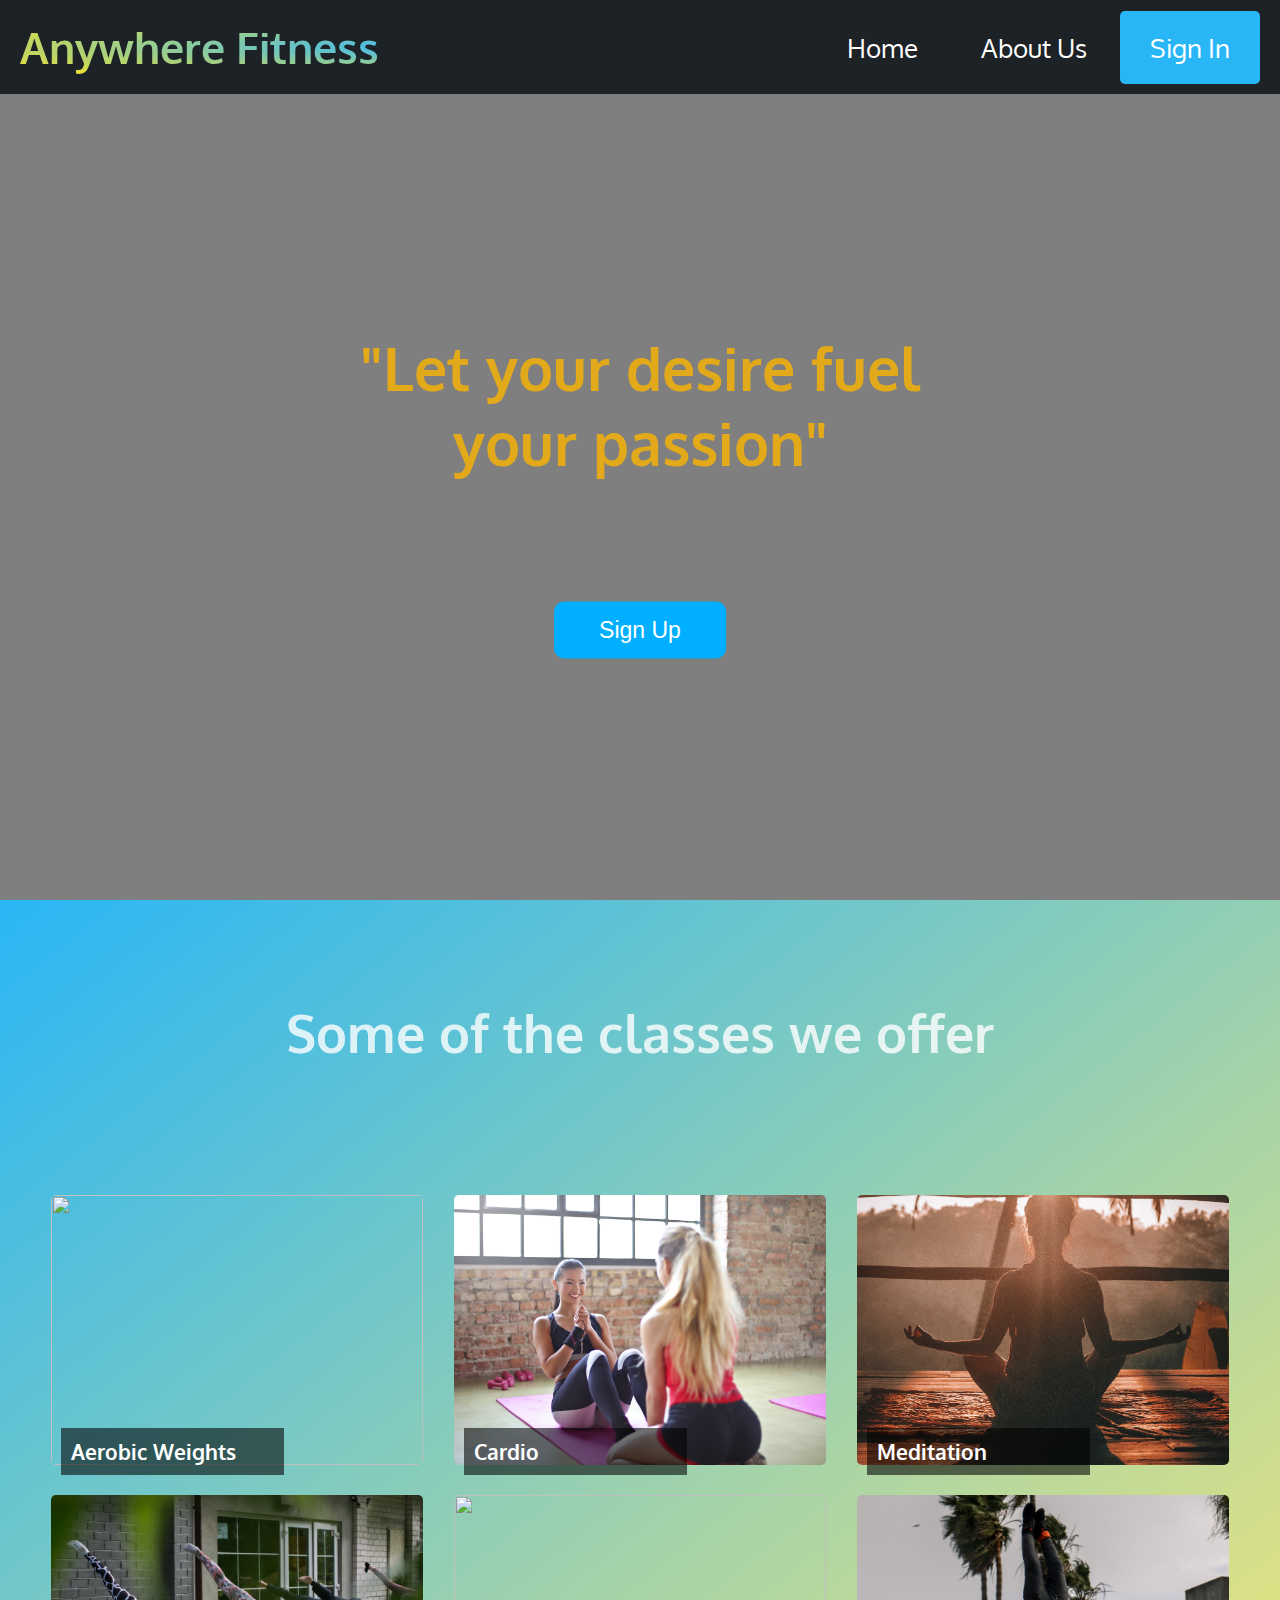
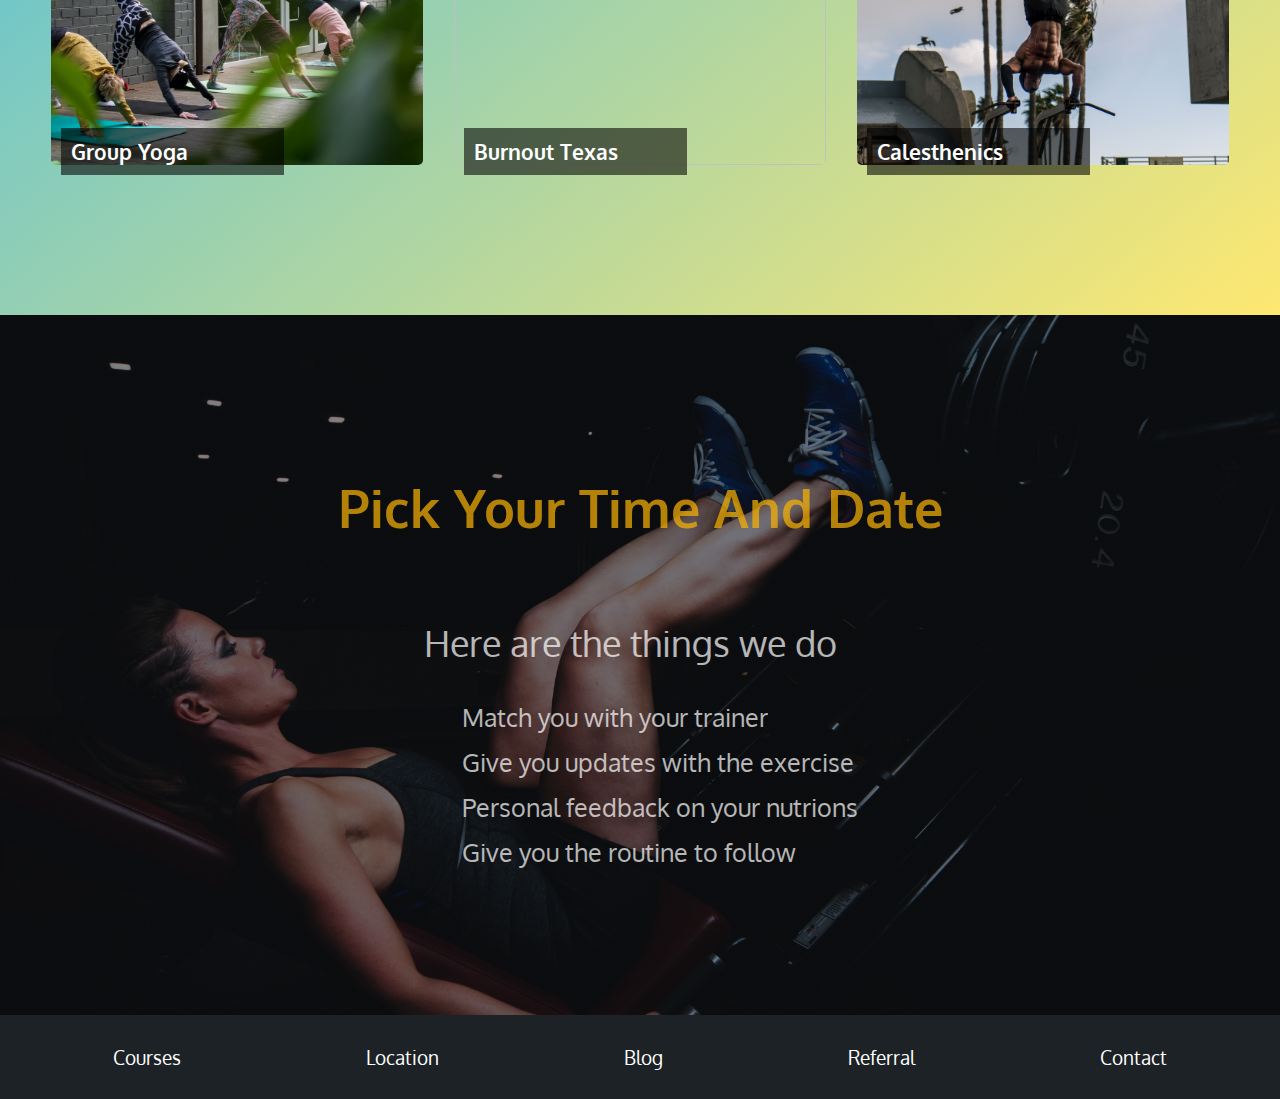
==== commit 8593cf59: "about to work on tabs and if something goes wrong then use this version" ====
--- a/index.html
+++ b/index.html
@@ -4,7 +4,8 @@
     <meta charset="UTF-8" />
     <meta name="viewport" content="width=device-width, initial-scale=1.0" />
     <meta http-equiv="X-UA-Compatible" content="ie=edge" />
-    <link rel="stylesheet" href="https://use.fontawesome.com/releases/v5.8.2/css/all.css" integrity="sha384-oS3vJWv+0UjzBfQzYUhtDYW+Pj2yciDJxpsK1OYPAYjqT085Qq/1cq5FLXAZQ7Ay" crossorigin="anonymous" />
+    <link href="https://fonts.googleapis.com/css?family=Oxygen:300,400&display=swap" rel="stylesheet" />
+
     <link rel="stylesheet" href="css/main.css" />
 
     <title>Document</title>
@@ -58,7 +59,7 @@
             <img src="images/exercise-2.jpg" class="class__img" />
             <h4 class="class__item-title">Cardio</h4>
           </div>
-          <div class="class__item-1">
+          <div class="class__item-1 ">
             <img src="images/exercise-3.jpg" class="class__img" />
             <h4 class="class__item-title">Meditation</h4>
           </div>
@@ -66,11 +67,11 @@
             <img src="images/exercise-4.jpg" class="class__img" />
             <h4 class="class__item-title">Group Yoga</h4>
           </div>
-          <div class="class__item-1">
+          <div class="class__item-1 class__hide">
             <img src="images/exercise-5.jpg" class="class__img" />
             <h4 class="class__item-title">Burnout Texas</h4>
           </div>
-          <div class="class__item-1">
+          <div class="class__item-1 class__hide">
             <img src="images/exercise-6.jpg" class="class__img" />
             <h4 class="class__item-title">Calesthenics</h4>
           </div>
--- a/css/main.css
+++ b/css/main.css
@@ -31,7 +31,7 @@
 }
 @media (max-width: 800px) {
   .container {
-    max-width: 80%;
+    max-width: 100%;
     padding: 10px;
   }
 }
@@ -297,6 +297,17 @@
     height: 15rem;
   }
 }
+@media (max-width: 370px) {
+  .class__item-1 {
+    width: 100%;
+    height: 15rem;
+  }
+}
+@media (max-width: 370px) {
+  .class__hide {
+    display: none;
+  }
+}
 .class__img {
   background-size: cover;
   width: 100%;
@@ -346,6 +357,11 @@
     height: 30rem;
   }
 }
+@media (max-width: 370px) {
+  #places {
+    display: none;
+  }
+}
 .places__secondary {
   opacity: 0.7;
   padding-top: 16rem;
@@ -354,6 +370,11 @@
 @media (max-width: 800px) {
   .places__secondary {
     padding-top: 7rem;
+  }
+}
+@media (max-width: 500px) {
+  .places__secondary {
+    padding-top: 3rem;
   }
 }
 .places__paragraph {
@@ -373,6 +394,11 @@
     font-size: 1rem;
     padding-top: 2rem;
     padding-left: 3rem;
+  }
+}
+@media (max-width: 370px) {
+  .places__paragraph {
+    display: none;
   }
 }
 .update {
@@ -390,8 +416,10 @@
 }
 @media (max-width: 500px) {
   .update {
-    margin-top: 0;
+    margin-top: -4rem;
     top: 70%;
+    width: 100%;
+    padding-left: 3rem;
   }
 }
 .update__item {
@@ -445,7 +473,7 @@
   transform: translate(-50%, -50%);
 }
 .contact__secondary {
-  font-size: 8.8rem;
+  font-size: 5.6rem;
   text-align: center;
 }
 .contact__secondary:hover {
@@ -466,7 +494,7 @@
   }
 }
 .contact__paragraph {
-  font-size: 2.8rem;
+  font-size: 2rem;
   color: white;
   margin-top: 4.5rem;
   text-align: center;
@@ -597,20 +625,25 @@
   }
 }
 .header {
-  background: rgba(29, 34, 38, 0.76);
+  background: #1d2226;
   padding: 2rem 0;
   position: fixed;
   width: 100%;
   z-index: 3;
 }
+@media (max-width: 800px) {
+  .header {
+    padding: 1rem;
+  }
+}
 @media (max-width: 500px) {
   .header {
     padding: 0.5rem;
   }
 }
-@media (max-width: 800px) {
+@media (max-width: 370px) {
   .header {
-    padding: 1rem;
+    padding: 0;
   }
 }
 .header__logo {
@@ -621,11 +654,6 @@
   color: transparent;
   -webkit-background-clip: text;
 }
-@media (max-width: 800px) {
-  .header__logo {
-    font-size: 2rem;
-  }
-}
 .header__nav {
   display: flex;
   align-items: center;
@@ -644,7 +672,7 @@
     font-size: 1.8rem;
   }
 }
-@media (max-width: 400px) {
+@media (max-width: 370px) {
   .header__heading {
     font-size: 1.5rem;
   }
@@ -652,6 +680,11 @@
 @media (max-width: 600px) {
   .header__heading {
     font-size: 1.9rem;
+  }
+}
+@media (max-width: 370px) {
+  .header__heading {
+    font-size: 0.6rem;
   }
 }
 .header__list {
@@ -683,6 +716,12 @@
     padding: 0.8rem 2rem;
   }
 }
+@media (max-width: 370px) {
+  .header__list-item {
+    font-size: 0.3rem;
+    padding: 0.6rem;
+  }
+}
 .header__sign-in {
   background: var(--color-primary-dark);
   border-radius: 5px;
